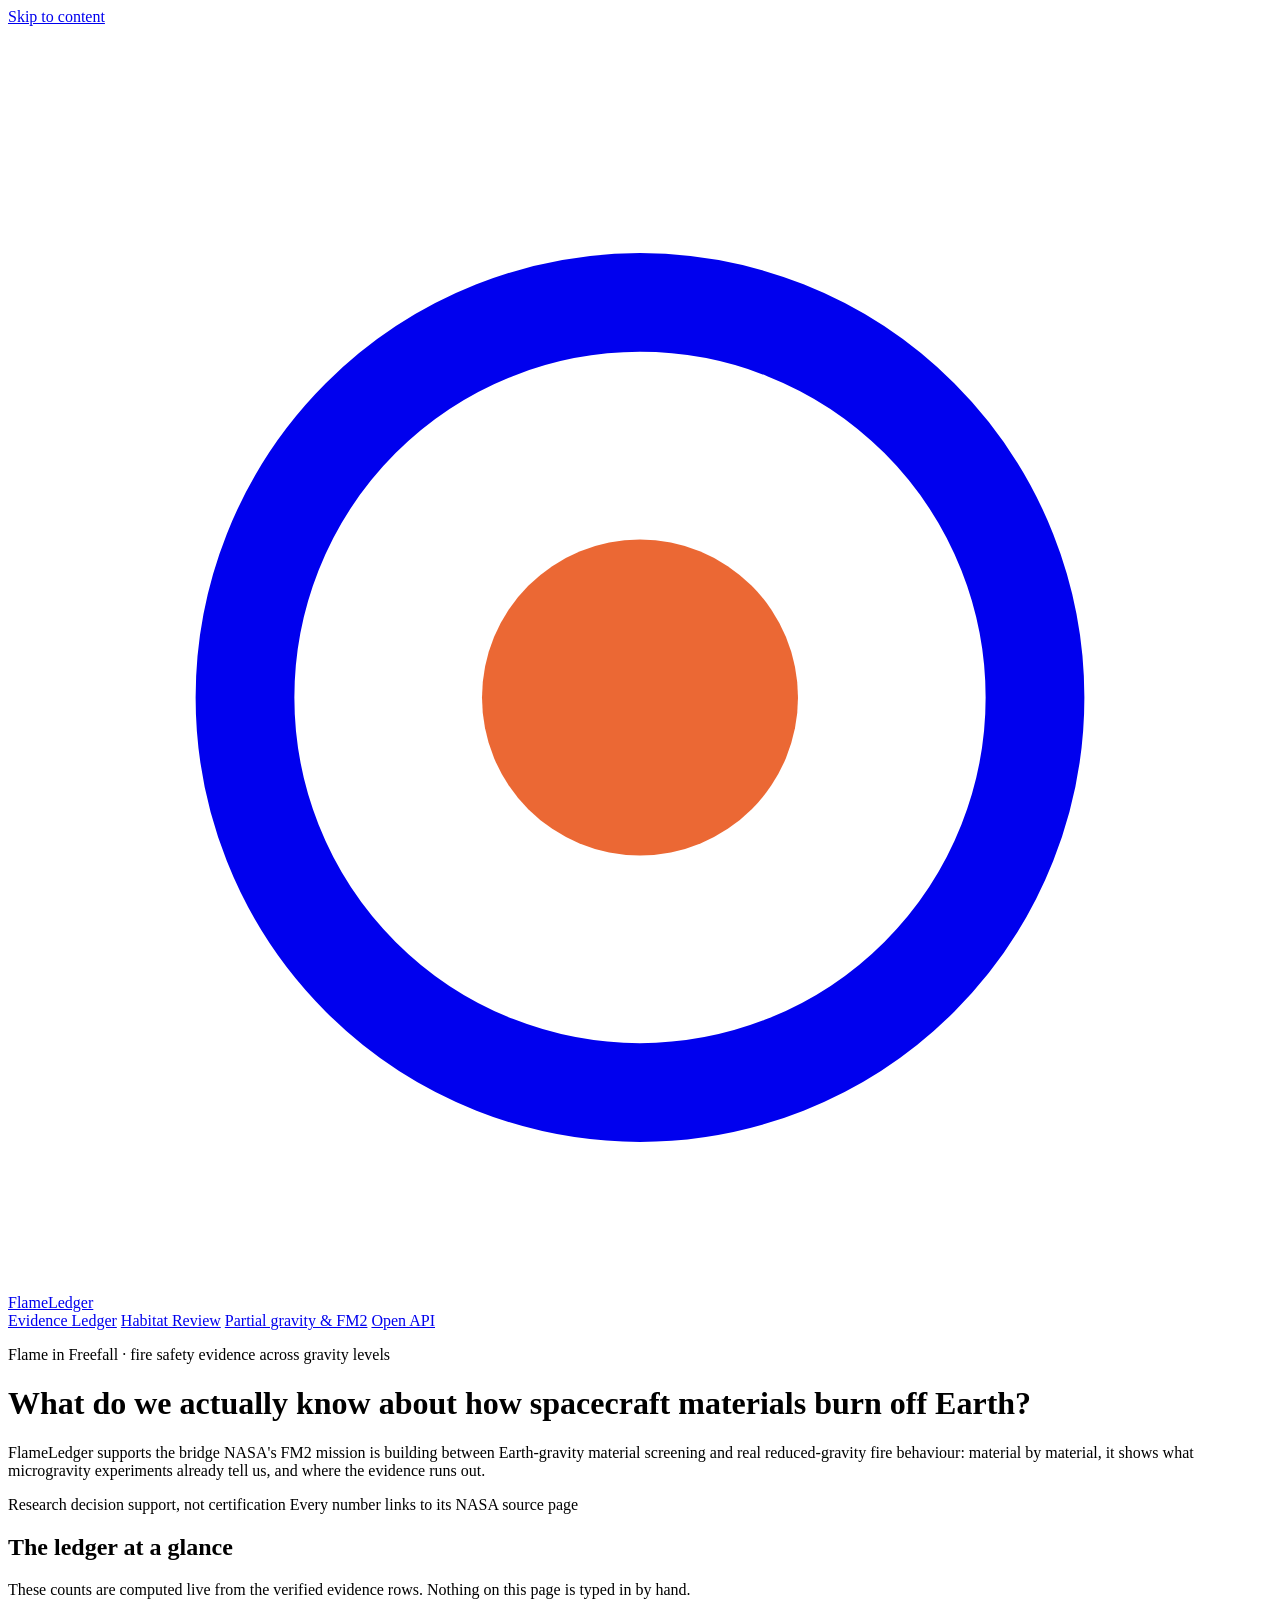
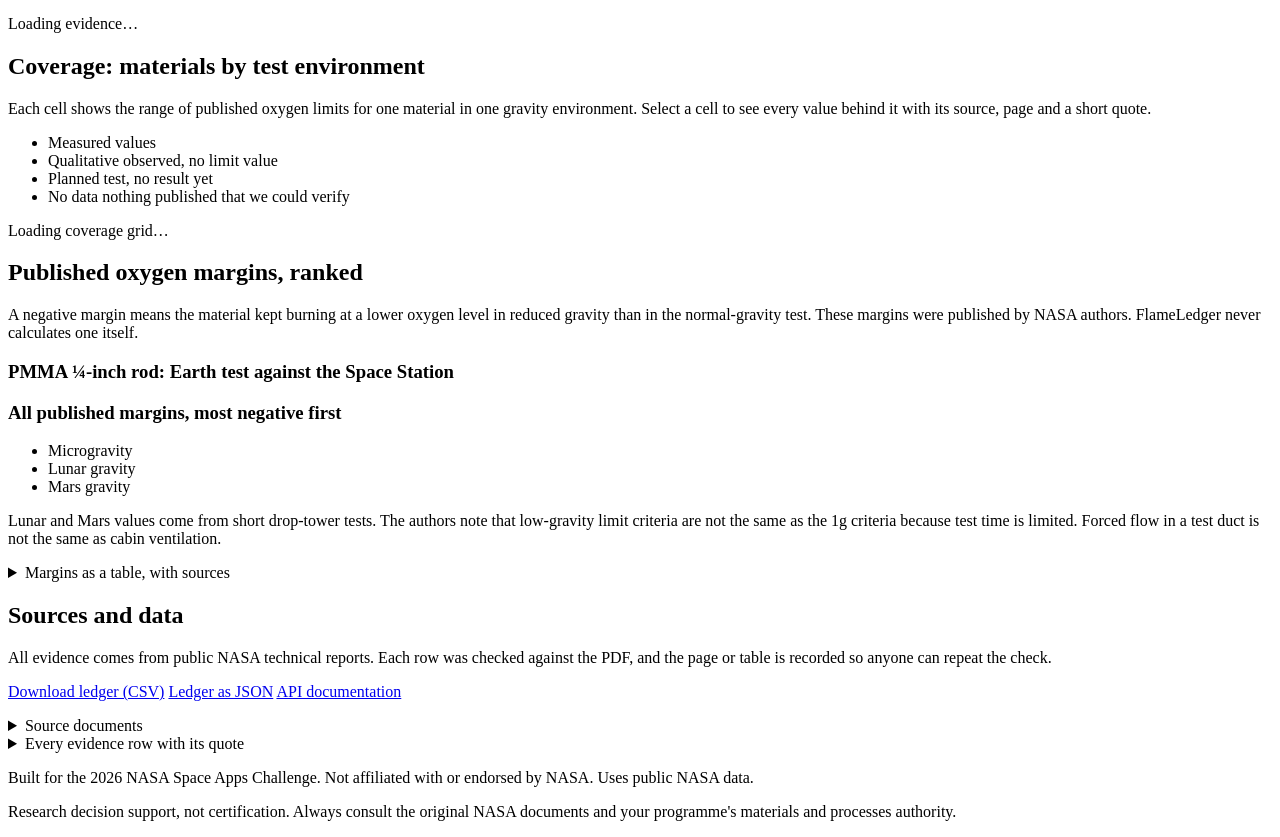
==== web/index.html @ 9741ddbb "feat: Evidence Ledger, Habitat Review and FM2 pages with open API - Rule-based verdicts per material" ====
<!doctype html>
<html lang="en">
<head>
  <meta charset="utf-8">
  <meta name="viewport" content="width=device-width, initial-scale=1">
  <title>FlameLedger: Evidence Ledger</title>
  <meta name="description" content="Material by material: what reduced-gravity fire experiments already tell us, and where the evidence runs out. Every number links to its NASA source.">
  <link rel="icon" href="/static/favicon.svg" type="image/svg+xml">
  <link rel="stylesheet" href="/static/styles.css">
  <script type="module" src="/static/ledger.js"></script>
</head>
<body>
  <a class="skip" href="#main">Skip to content</a>
  <header class="topbar">
    <div class="wrap">
      <a class="brand" href="/">
        <svg viewBox="0 0 32 32" aria-hidden="true"><circle cx="16" cy="17" r="10" fill="none" stroke="currentColor" stroke-width="2.5"/><circle cx="16" cy="17" r="4" fill="#eb6834"/></svg>
        FlameLedger
      </a>
      <nav class="nav" aria-label="Main">
        <a href="/" aria-current="page">Evidence Ledger</a>
        <a href="/review">Habitat Review</a>
        <a href="/fm2">Partial gravity &amp; FM2</a>
        <a href="/docs">Open API</a>
      </nav>
    </div>
  </header>

  <main id="main" class="wrap">
    <div class="hero">
      <p class="eyebrow">Flame in Freefall · fire safety evidence across gravity levels</p>
      <h1>What do we actually know about how spacecraft materials burn off Earth?</h1>
      <p class="lede">FlameLedger supports the bridge NASA's FM2 mission is building between Earth-gravity material screening and real reduced-gravity fire behaviour: material by material, it shows what microgravity experiments already tell us, and where the evidence runs out.</p>
      <p class="row">
        <span class="badge strong">Research decision support, not certification</span>
        <span class="badge">Every number links to its NASA source page</span>
      </p>
    </div>

    <section aria-labelledby="h-metrics">
      <h2 id="h-metrics">The ledger at a glance</h2>
      <p class="sub">These counts are computed live from the verified evidence rows. Nothing on this page is typed in by hand.</p>
      <div id="metrics" class="tiles" aria-live="polite"><p class="small">Loading evidence…</p></div>
    </section>

    <section aria-labelledby="h-grid">
      <h2 id="h-grid">Coverage: materials by test environment</h2>
      <p class="sub">Each cell shows the range of published oxygen limits for one material in one gravity environment. Select a cell to see every value behind it with its source, page and a short quote.</p>
      <ul class="legend" aria-label="Cell types">
        <li><span class="sw env-1g"></span>Measured values</li>
        <li><span class="badge">Qualitative</span> observed, no limit value</li>
        <li><span class="sw planned"></span>Planned test, no result yet</li>
        <li><span class="badge">No data</span> nothing published that we could verify</li>
      </ul>
      <div class="card">
        <div class="scroll" id="grid"><p class="small">Loading coverage grid…</p></div>
        <p class="small" id="grid-caption"></p>
      </div>
      <div id="cell-detail" aria-live="polite"></div>
    </section>

    <section aria-labelledby="h-margins">
      <h2 id="h-margins">Published oxygen margins, ranked</h2>
      <p class="sub">A negative margin means the material kept burning at a lower oxygen level in reduced gravity than in the normal-gravity test. These margins were published by NASA authors. FlameLedger never calculates one itself.</p>
      <div class="cols">
        <div class="card stack">
          <h3>PMMA ¼-inch rod: Earth test against the Space Station</h3>
          <div class="scroll"><div class="chart" id="pmma-chart"></div></div>
          <p class="small" id="pmma-caption"></p>
        </div>
        <div class="card stack">
          <h3>All published margins, most negative first</h3>
          <ul class="legend" aria-label="Gravity environment">
            <li><span class="sw env-micro"></span>Microgravity</li>
            <li><span class="sw env-lunar"></span>Lunar gravity</li>
            <li><span class="sw env-mars"></span>Mars gravity</li>
          </ul>
          <div class="scroll"><div class="chart" id="margin-chart"></div></div>
          <p class="small">Lunar and Mars values come from short drop-tower tests. The authors note that low-gravity limit criteria are not the same as the 1g criteria because test time is limited. Forced flow in a test duct is not the same as cabin ventilation.</p>
        </div>
      </div>
      <details>
        <summary>Margins as a table, with sources</summary>
        <div class="scroll" id="margin-table"></div>
      </details>
    </section>

    <section aria-labelledby="h-sources">
      <h2 id="h-sources">Sources and data</h2>
      <p class="sub">All evidence comes from public NASA technical reports. Each row was checked against the PDF, and the page or table is recorded so anyone can repeat the check.</p>
      <p class="row">
        <a class="btn" href="/api/ledger.csv">Download ledger (CSV)</a>
        <a class="btn" href="/api/ledger">Ledger as JSON</a>
        <a class="btn" href="/docs">API documentation</a>
      </p>
      <details>
        <summary>Source documents</summary>
        <div class="scroll" id="source-table"></div>
      </details>
      <details>
        <summary>Every evidence row with its quote</summary>
        <div class="scroll" id="row-table"></div>
      </details>
    </section>
  </main>

  <footer>
    <div class="wrap">
      <p class="disclaimer">Built for the 2026 NASA Space Apps Challenge. Not affiliated with or endorsed by NASA. Uses public NASA data.</p>
      <p>Research decision support, not certification. Always consult the original NASA documents and your programme's materials and processes authority.</p>
      <p id="build-info"></p>
    </div>
  </footer>
</body>
</html>
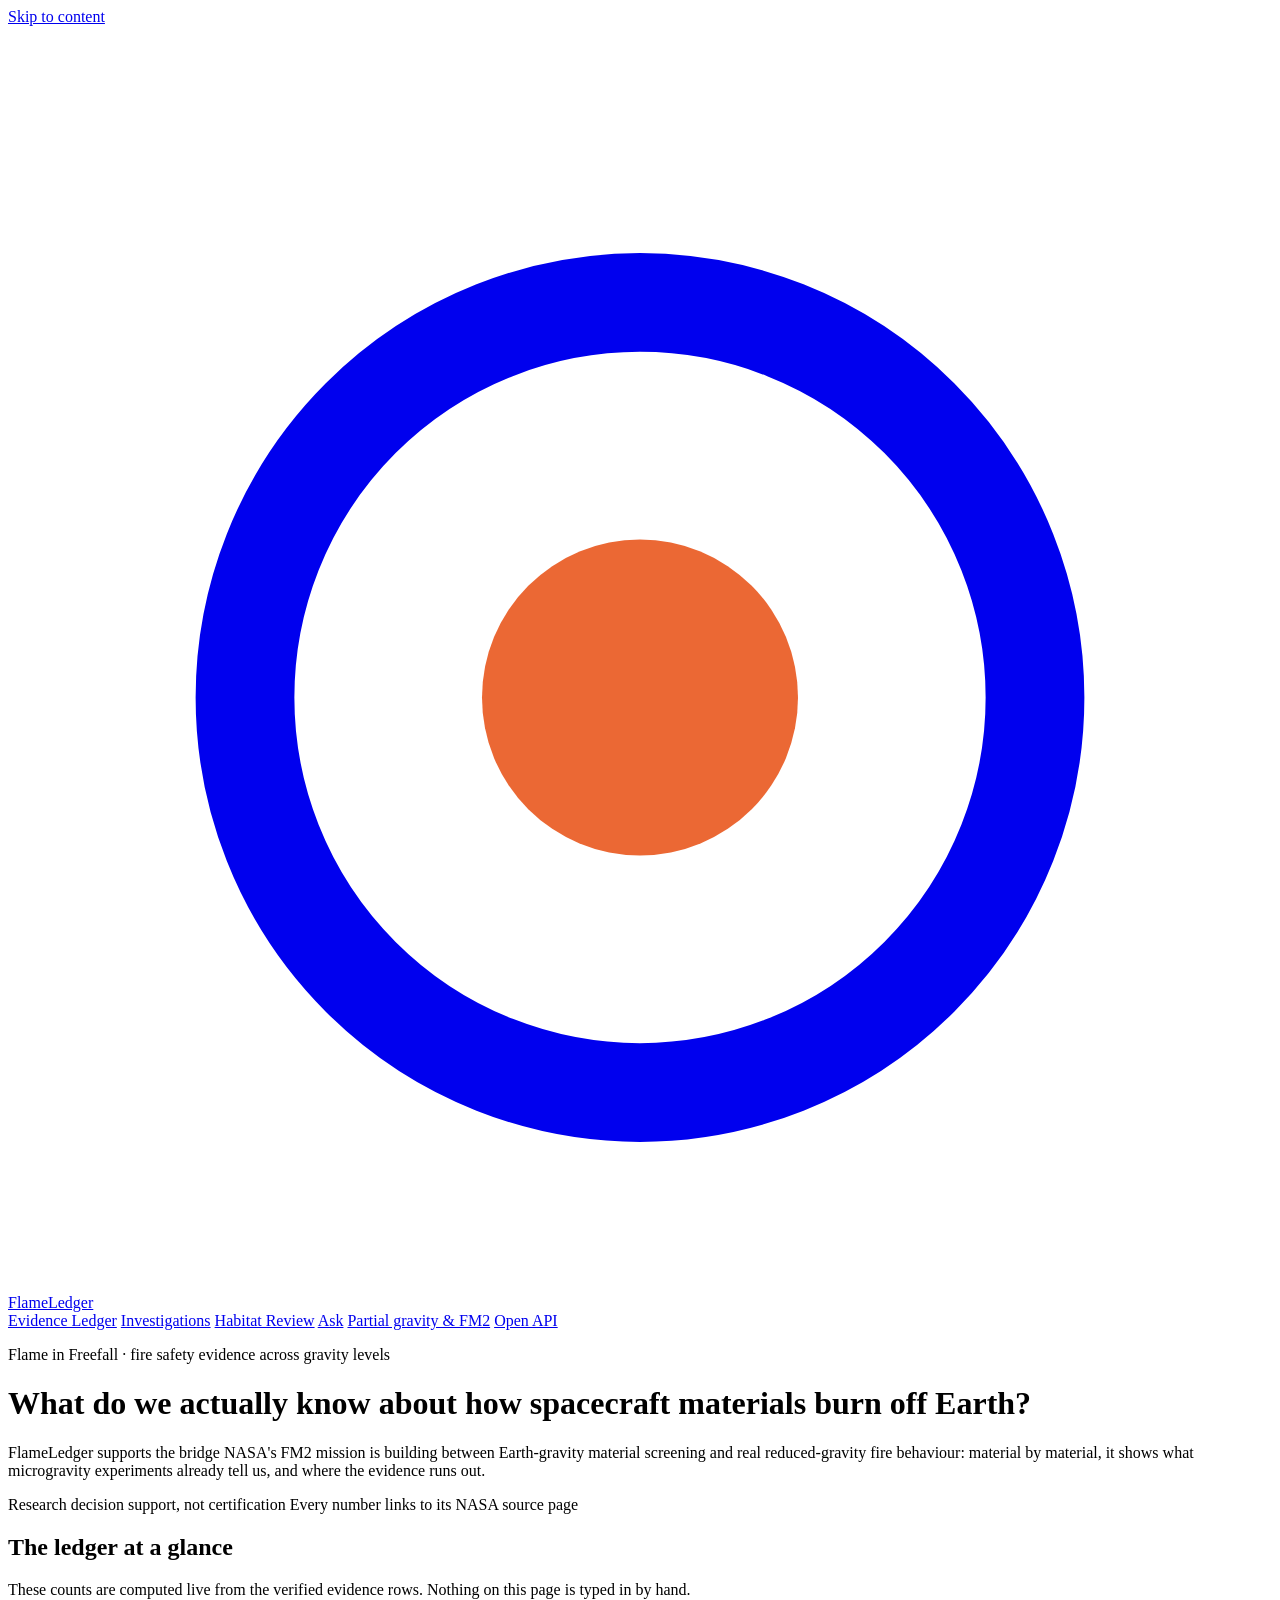
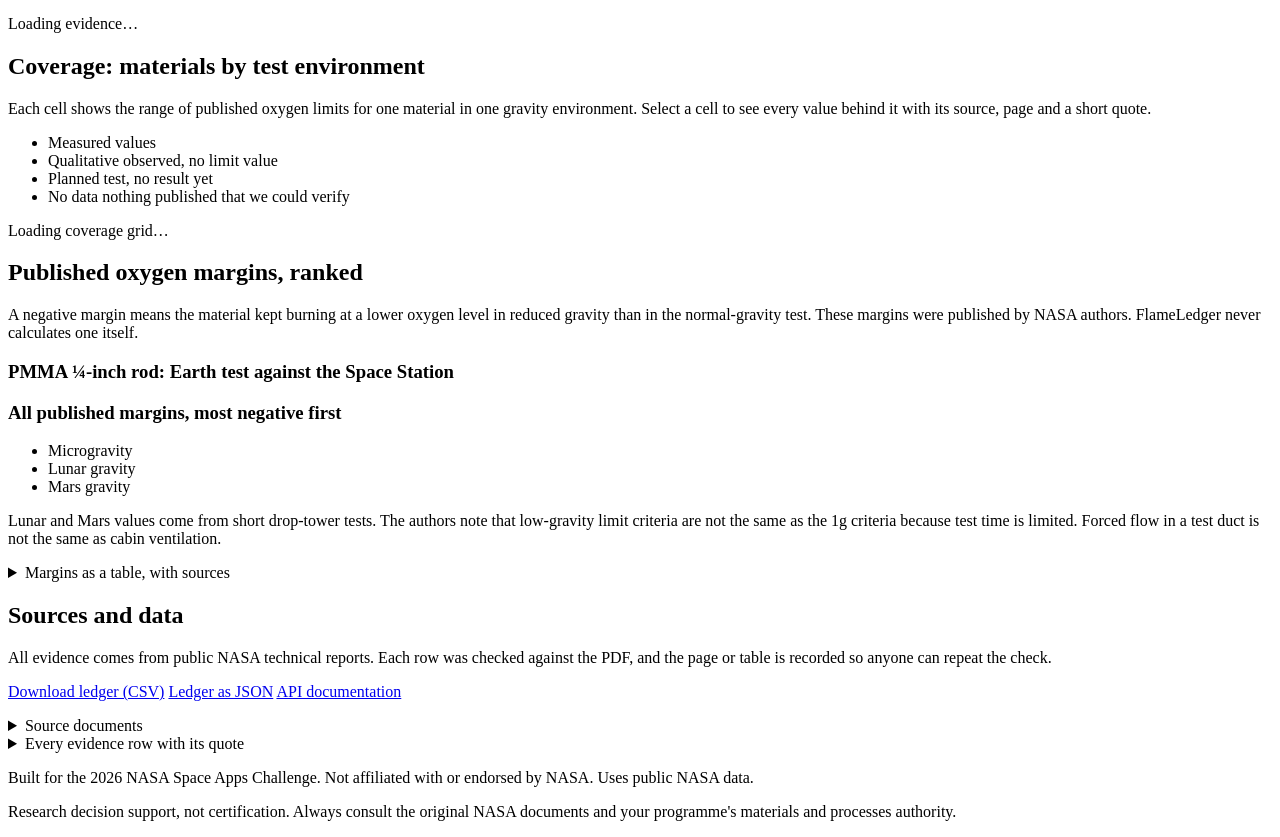
==== commit 1c0a87d3: "feat: Investigations Explorer and Ask FlameLedger - 21 NASA combustion investigations (BASS, Saffire" ====
--- a/web/index.html
+++ b/web/index.html
@@ -19,7 +19,9 @@
       </a>
       <nav class="nav" aria-label="Main">
         <a href="/" aria-current="page">Evidence Ledger</a>
+        <a href="/investigations">Investigations</a>
         <a href="/review">Habitat Review</a>
+        <a href="/ask">Ask</a>
         <a href="/fm2">Partial gravity &amp; FM2</a>
         <a href="/docs">Open API</a>
       </nav>
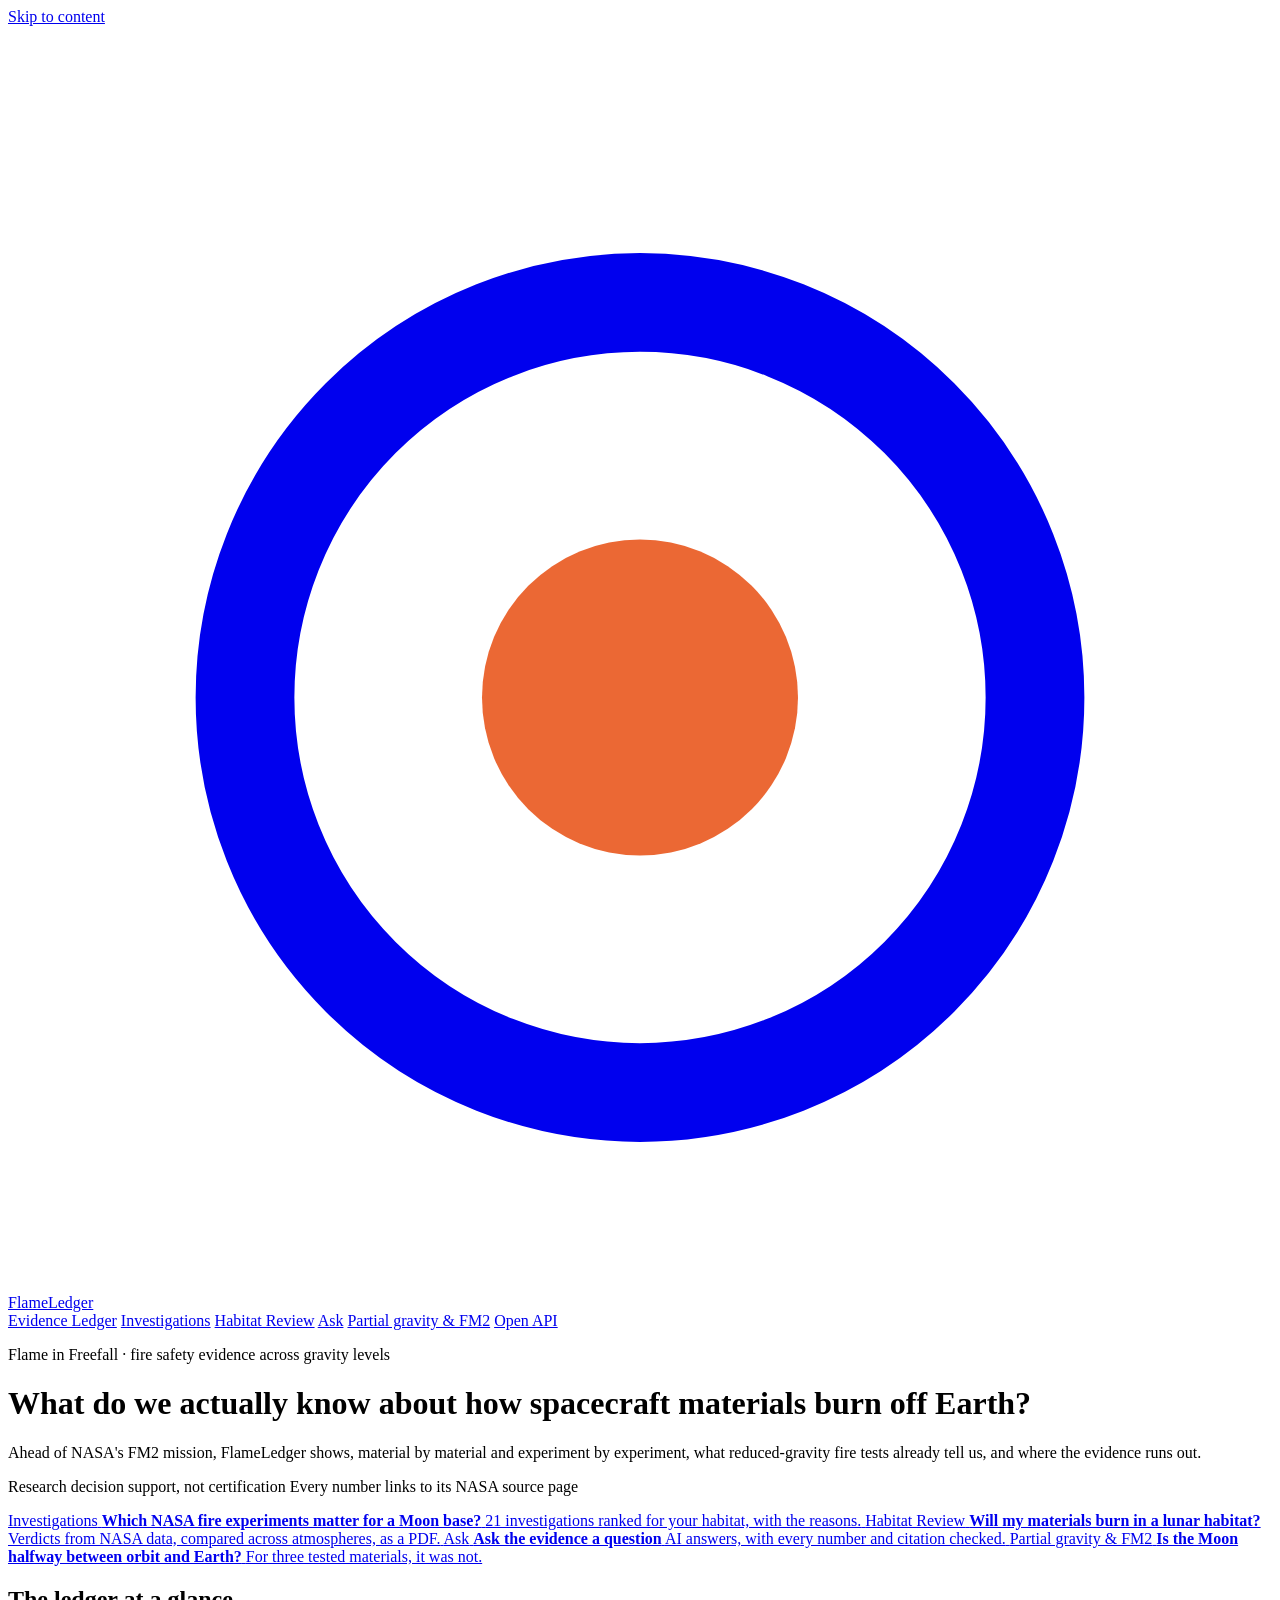
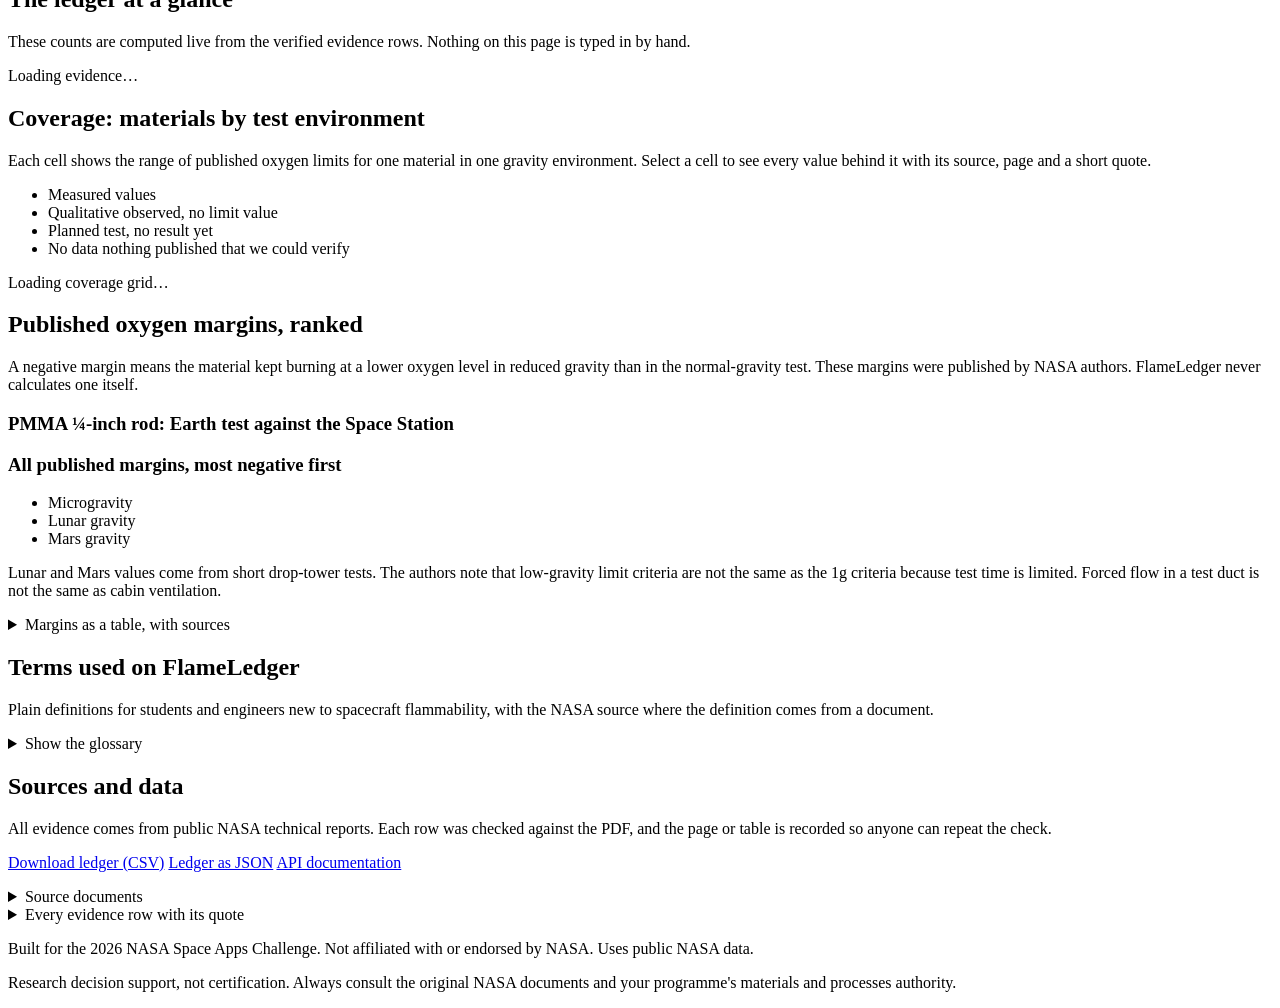
==== commit eba371f2: "feat: home start-here and key finding, atmosphere matrix, material hints, glossary; fact-check fixes" ====
--- a/web/index.html
+++ b/web/index.html
@@ -32,12 +32,37 @@
     <div class="hero">
       <p class="eyebrow">Flame in Freefall · fire safety evidence across gravity levels</p>
       <h1>What do we actually know about how spacecraft materials burn off Earth?</h1>
-      <p class="lede">FlameLedger supports the bridge NASA's FM2 mission is building between Earth-gravity material screening and real reduced-gravity fire behaviour: material by material, it shows what microgravity experiments already tell us, and where the evidence runs out.</p>
+      <p class="lede">Ahead of NASA's FM2 mission, FlameLedger shows, material by material and experiment by experiment, what reduced-gravity fire tests already tell us, and where the evidence runs out.</p>
       <p class="row">
         <span class="badge strong">Research decision support, not certification</span>
         <span class="badge">Every number links to its NASA source page</span>
       </p>
     </div>
+
+    <p class="punchline" id="punchline" aria-live="polite"></p>
+
+    <nav class="start-grid" aria-label="Start here">
+      <a class="start-card" href="/investigations?habitat=lunar_base">
+        <span class="start-k">Investigations</span>
+        <strong>Which NASA fire experiments matter for a Moon base?</strong>
+        <span class="small">21 investigations ranked for your habitat, with the reasons.</span>
+      </a>
+      <a class="start-card" href="/review?example=1">
+        <span class="start-k">Habitat Review</span>
+        <strong>Will my materials burn in a lunar habitat?</strong>
+        <span class="small">Verdicts from NASA data, compared across atmospheres, as a PDF.</span>
+      </a>
+      <a class="start-card" href="/ask?q=Which%20investigations%20tested%20high%20oxygen%20atmospheres%3F">
+        <span class="start-k">Ask</span>
+        <strong>Ask the evidence a question</strong>
+        <span class="small">AI answers, with every number and citation checked.</span>
+      </a>
+      <a class="start-card" href="/fm2">
+        <span class="start-k">Partial gravity &amp; FM2</span>
+        <strong>Is the Moon halfway between orbit and Earth?</strong>
+        <span class="small">For three tested materials, it was not.</span>
+      </a>
+    </nav>
 
     <section aria-labelledby="h-metrics">
       <h2 id="h-metrics">The ledger at a glance</h2>
@@ -87,6 +112,36 @@
       </details>
     </section>
 
+    <section aria-labelledby="h-terms">
+      <h2 id="h-terms">Terms used on FlameLedger</h2>
+      <p class="sub">Plain definitions for students and engineers new to spacecraft flammability, with the NASA source where the definition comes from a document.</p>
+      <details>
+        <summary>Show the glossary</summary>
+        <dl class="glossary inner">
+          <dt>NASA-STD-6001 Test 1</dt>
+          <dd>NASA's standard upward-burning flammability test for spacecraft materials, run at the worst-case atmosphere. A sample that burns more than 15 cm fails. <a class="src" href="https://ntrs.nasa.gov/api/citations/20260001966/downloads/Ferkul-Lunar%20and%20Planetary%20Science%20Conf%202026%20v2.pdf" target="_blank" rel="noopener noreferrer">NTRS 20260001966, PDF p.27</a></dd>
+          <dt>ULOI (upward limiting oxygen index)</dt>
+          <dd>In 1g, the oxygen level at which a material passes the Test 1 burn-length criterion about half the time. <a class="src" href="https://ntrs.nasa.gov/api/citations/20080034883/downloads/20080034883.pdf" target="_blank" rel="noopener noreferrer">NTRS 20080034883, p.2</a></dd>
+          <dt>MOC (maximum oxygen concentration)</dt>
+          <dd>In 1g, the highest oxygen level at which at least five samples pass the burn criterion, with at least one failing at 1% more oxygen. <a class="src" href="https://ntrs.nasa.gov/api/citations/20080034883/downloads/20080034883.pdf" target="_blank" rel="noopener noreferrer">NTRS 20080034883, p.2</a></dd>
+          <dt>ULOI* and MOC* (low gravity)</dt>
+          <dd>The low-gravity versions: the lowest oxygen at which the flame survived the whole test, and the highest at which it went out. Drop-tower tests are short, so these criteria differ from 1g. <a class="src" href="https://ntrs.nasa.gov/api/citations/20080034883/downloads/20080034883.pdf" target="_blank" rel="noopener noreferrer">NTRS 20080034883, pp.2-4</a> · <a class="src" href="https://ntrs.nasa.gov/api/citations/20130010991/downloads/20130010991.pdf" target="_blank" rel="noopener noreferrer">NTRS 20130010991, p.6</a></dd>
+          <dt>Oxygen margin of safety (ΔO2)</dt>
+          <dd>The mean low-gravity limit minus the mean 1g limit, as defined by NASA authors. A negative value means the material burned at lower oxygen in low gravity than in the 1g test. FlameLedger shows only margins the authors published. <a class="src" href="https://ntrs.nasa.gov/api/citations/20080034883/downloads/20080034883.pdf" target="_blank" rel="noopener noreferrer">NTRS 20080034883, p.4, Eq. 1</a></dd>
+          <dt>Blowoff limit</dt>
+          <dd>The oxygen level below which a flow blows the flame off the sample. The PMMA rod's 16% O2 value is a 1g blowoff limit, not a Test 1 result.</dd>
+          <dt>Concurrent and opposed flow</dt>
+          <dd>Concurrent: the air flows in the same direction the flame spreads (like upward burning on Earth). Opposed: the air flows against the spreading flame. Test-duct flows are not the same as cabin ventilation.</dd>
+          <dt>psia</dt>
+          <dd>Pounds per square inch, absolute. Earth's sea-level pressure is 14.7 psi; NASA's planned lunar habitat uses 8.2 psia, and spacesuits 4.3 psi. <a class="src" href="https://www.spaceappschallenge.org/2026/challenges/flame-in-freefall/" target="_blank" rel="noopener noreferrer">Challenge brief</a> · <a class="src" href="https://ntrs.nasa.gov/api/citations/20260001966/downloads/Ferkul-Lunar%20and%20Planetary%20Science%20Conf%202026%20v2.pdf" target="_blank" rel="noopener noreferrer">NTRS 20260001966, PDF p.25</a></dd>
+          <dt>Microgravity, lunar and Mars gravity</dt>
+          <dd>Near-zero gravity in orbit (0g), the Moon's gravity (0.165 g) and Mars's gravity (0.38 g), as recorded with each ledger row.</dd>
+          <dt>MSG, CIR and MDCA</dt>
+          <dd>ISS hardware: the Microgravity Science Glovebox (MSG); the Combustion Integrated Rack (CIR), whose main feature is a 100-liter combustion chamber; and the Multi-user Droplet Combustion Apparatus (MDCA), a CIR insert for droplet experiments. <a class="src" href="https://www.nasa.gov/glenn/glenn-expertise-space-exploration/physical-sciences-program/combustion-science/" target="_blank" rel="noopener noreferrer">NASA Glenn, Combustion Science</a></dd>
+        </dl>
+      </details>
+    </section>
+
     <section aria-labelledby="h-sources">
       <h2 id="h-sources">Sources and data</h2>
       <p class="sub">All evidence comes from public NASA technical reports. Each row was checked against the PDF, and the page or table is recorded so anyone can repeat the check.</p>
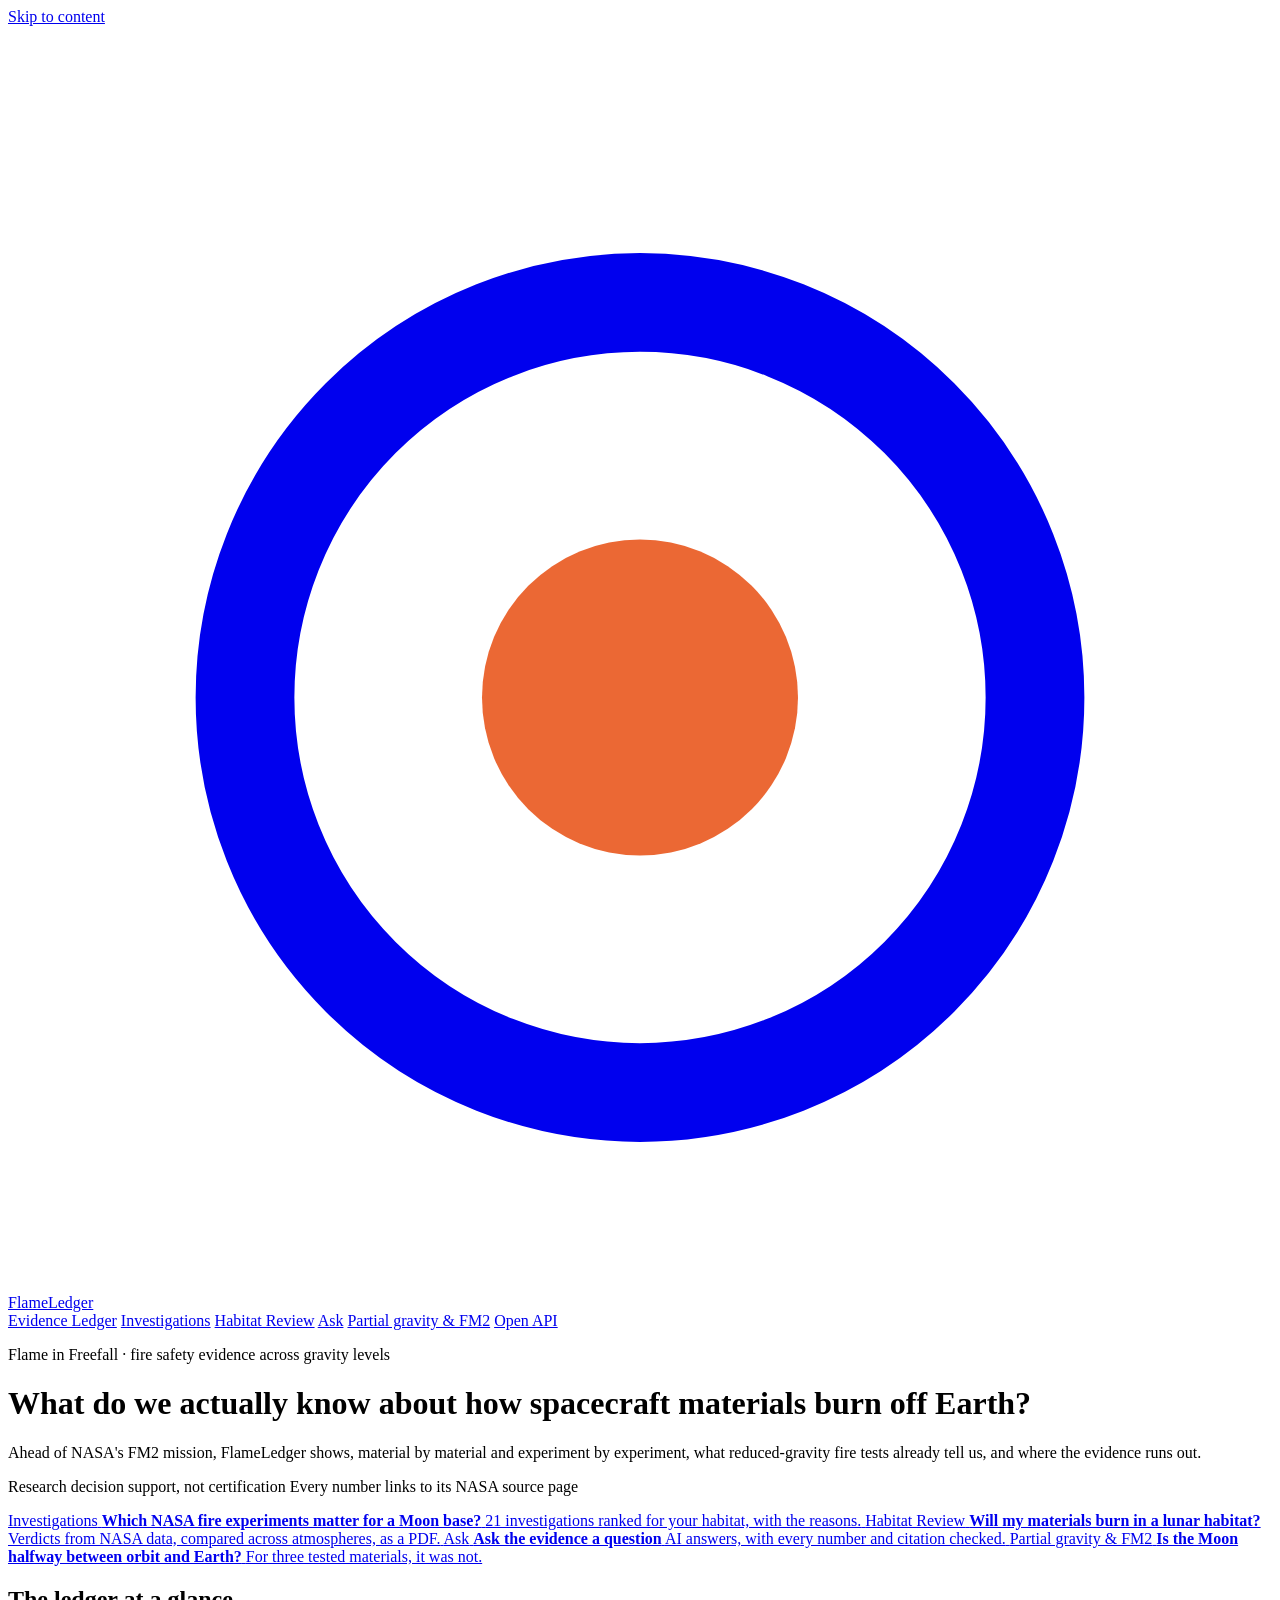
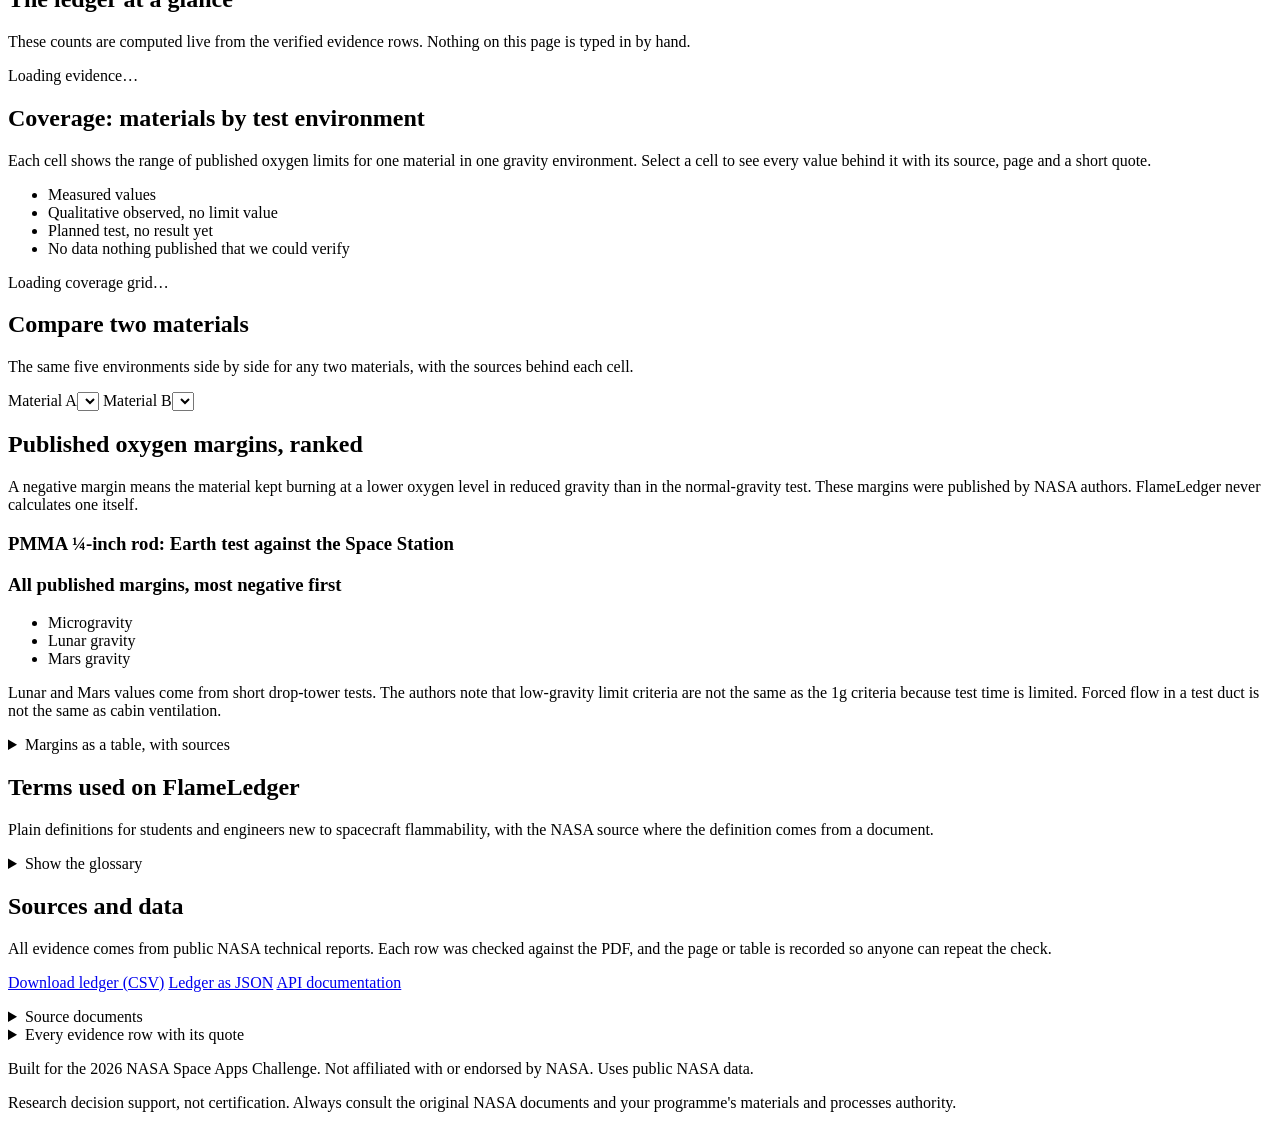
==== commit b54af972: "feat: similarities grid, timeline, test-next plan, two-material compare, theme toggle - Investigatio" ====
--- a/web/index.html
+++ b/web/index.html
@@ -8,6 +8,7 @@
   <link rel="icon" href="/static/favicon.svg" type="image/svg+xml">
   <link rel="stylesheet" href="/static/styles.css">
   <script type="module" src="/static/ledger.js"></script>
+  <script type="module" src="/static/compare.js"></script>
 </head>
 <body>
   <a class="skip" href="#main">Skip to content</a>
@@ -84,6 +85,16 @@
         <p class="small" id="grid-caption"></p>
       </div>
       <div id="cell-detail" aria-live="polite"></div>
+    </section>
+
+    <section aria-labelledby="h-cmpmat">
+      <h2 id="h-cmpmat">Compare two materials</h2>
+      <p class="sub">The same five environments side by side for any two materials, with the sources behind each cell.</p>
+      <div class="row">
+        <label class="inline-label" for="mat-a">Material A</label><select id="mat-a"></select>
+        <label class="inline-label" for="mat-b">Material B</label><select id="mat-b"></select>
+      </div>
+      <div class="card"><div class="scroll" id="mat-compare"></div></div>
     </section>
 
     <section aria-labelledby="h-margins">
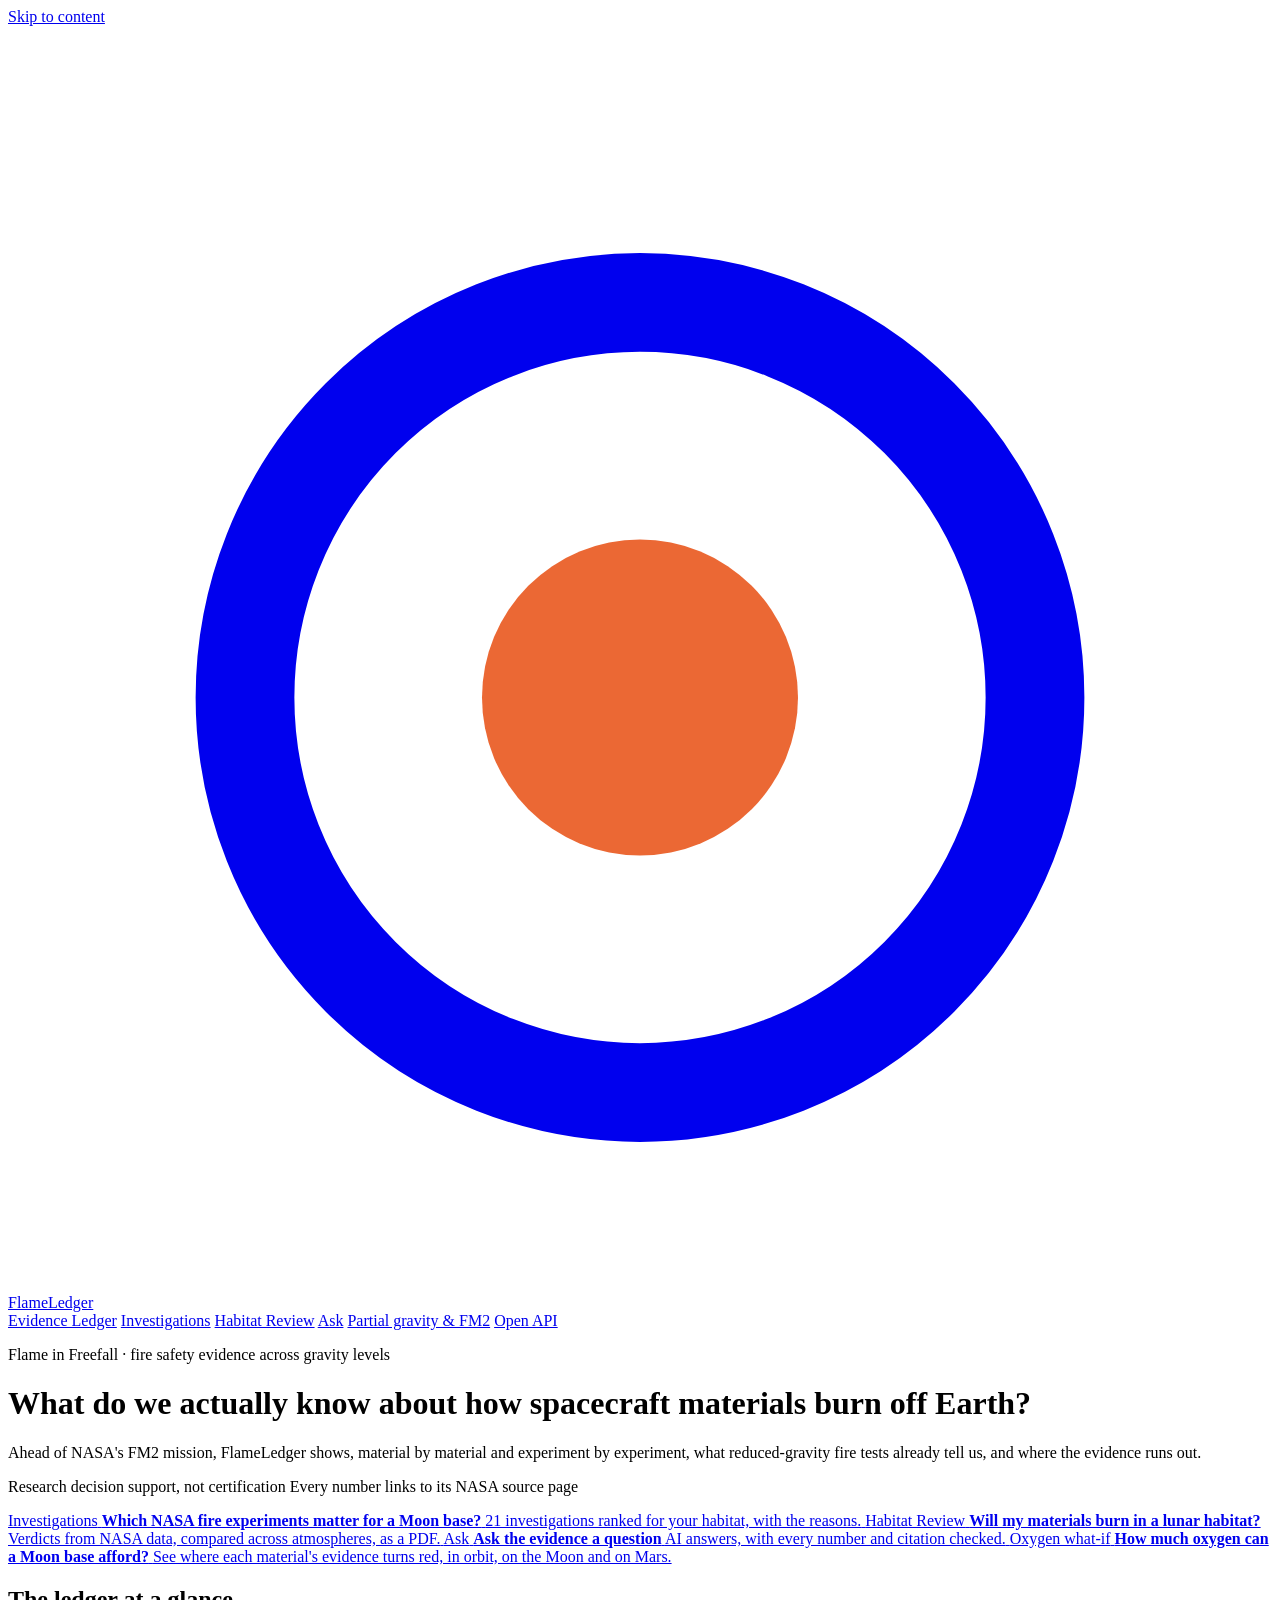
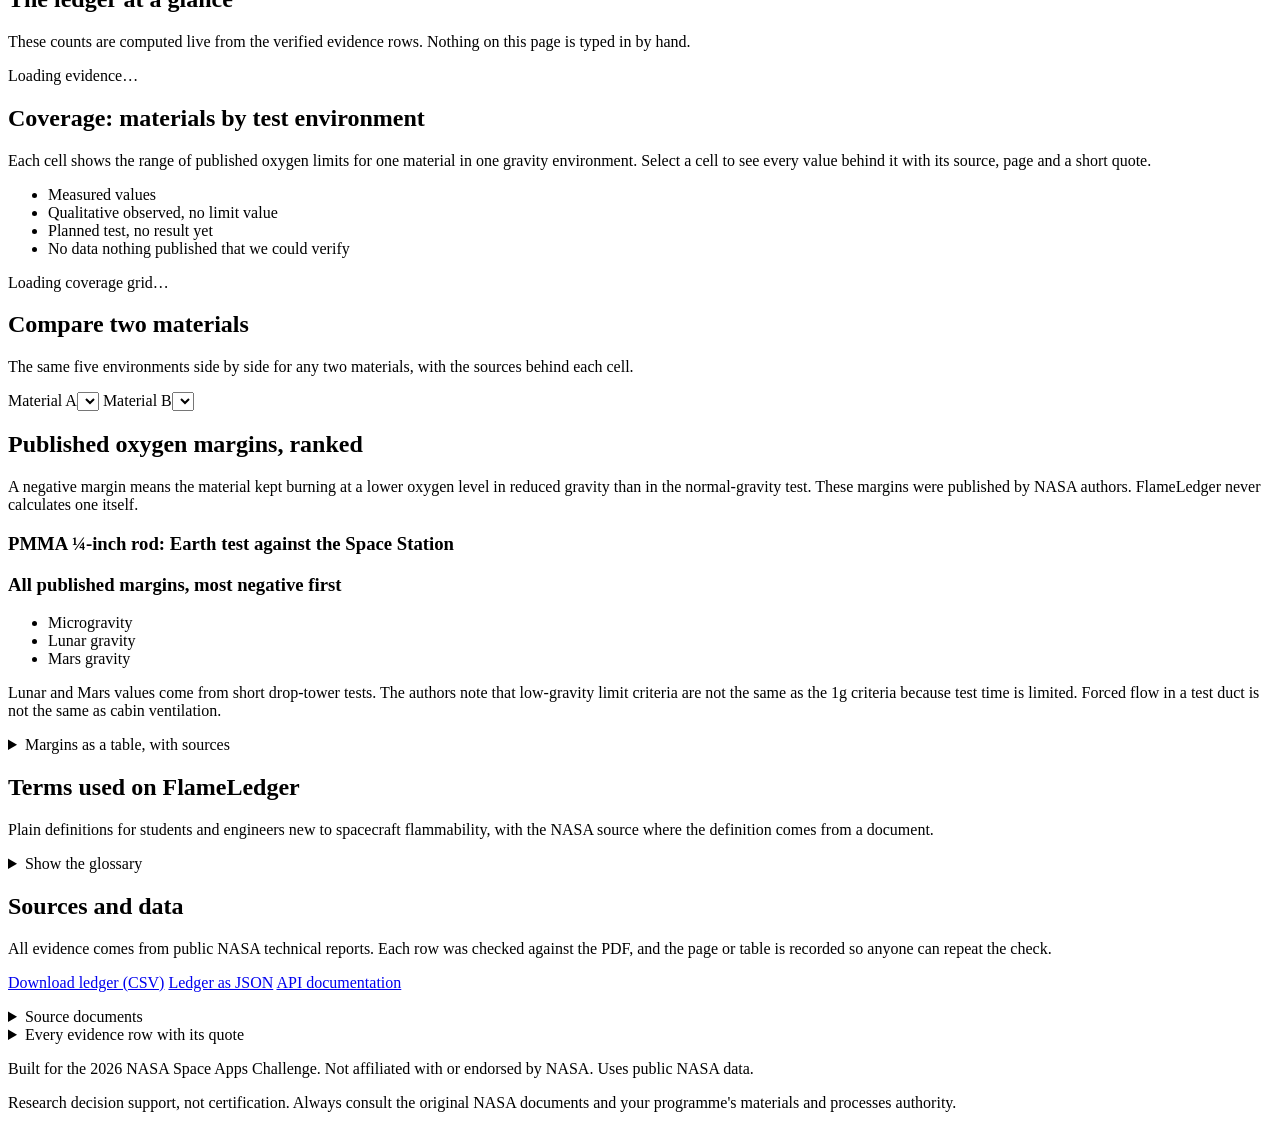
==== commit 20f47563: "feat: oxygen what-if heatmap - Every ledger material at every O2 level from 15% to 40%, at 0g, lunar" ====
--- a/web/index.html
+++ b/web/index.html
@@ -58,10 +58,10 @@
         <strong>Ask the evidence a question</strong>
         <span class="small">AI answers, with every number and citation checked.</span>
       </a>
-      <a class="start-card" href="/fm2">
-        <span class="start-k">Partial gravity &amp; FM2</span>
-        <strong>Is the Moon halfway between orbit and Earth?</strong>
-        <span class="small">For three tested materials, it was not.</span>
+      <a class="start-card" href="/fm2?g=0.165#h-whatif">
+        <span class="start-k">Oxygen what-if</span>
+        <strong>How much oxygen can a Moon base afford?</strong>
+        <span class="small">See where each material's evidence turns red, in orbit, on the Moon and on Mars.</span>
       </a>
     </nav>
 
